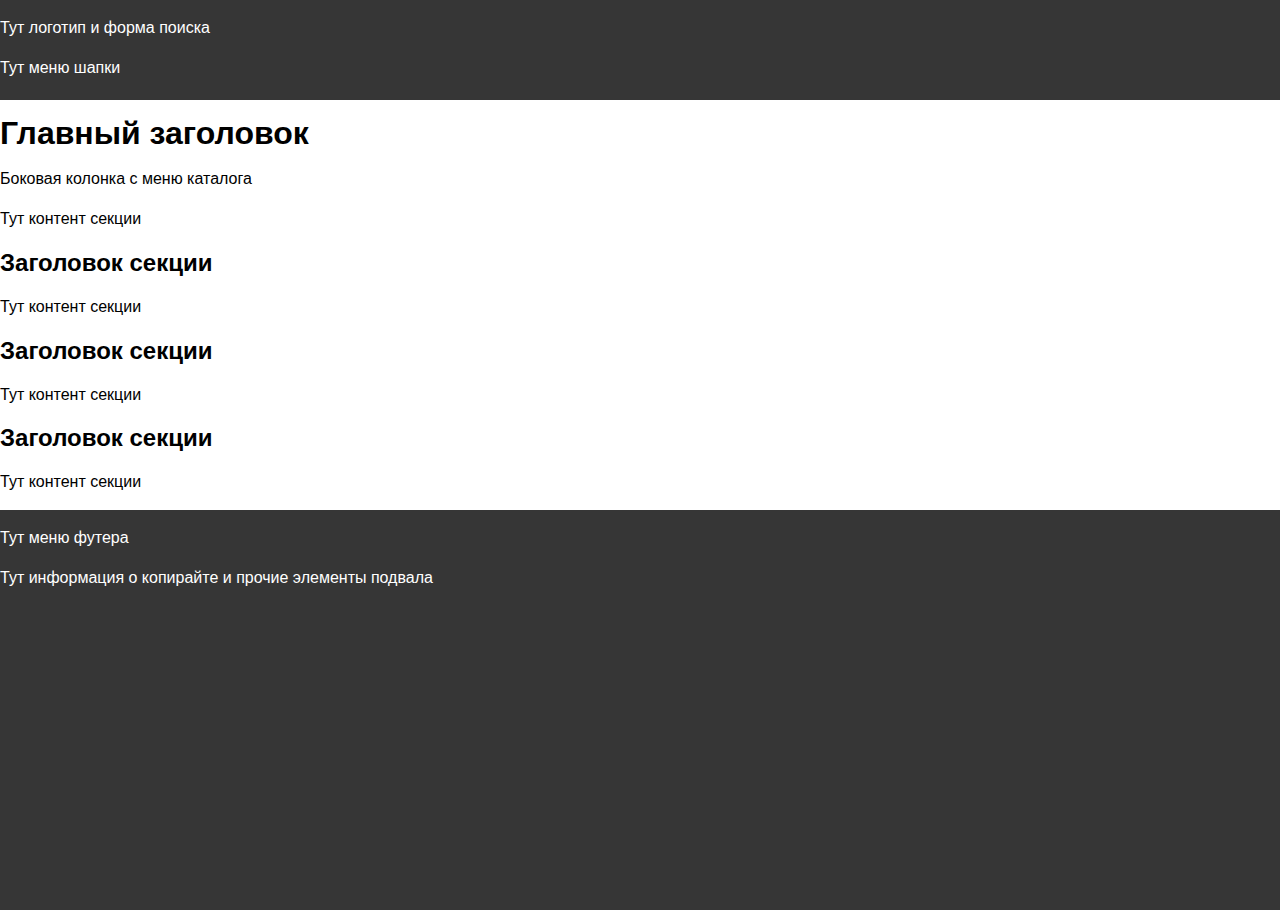
==== catalog.html @ 26207f76 "header 1" ====
﻿<!DOCTYPE html>
<html lang="ru">
    <head>
        <meta charset="utf-8">
        
        <title>Главная страница проекта</title>
        
        <link href="css/style.css" rel="stylesheet">
        
        <script src="js/jquery-3.6.0.min.js"></script>
        
        <script src="js/main.js"></script>
    </head>

    <body>
        <header>
            <p>Тут логотип и форма поиска</p>
            
            <nav>
                <p>Тут меню шапки</p>
            </nav>
        </header>
        
        <main>
            <h1>Главный заголовок</h1>
            
            <aside>
                <nav>
                    <p>Боковая колонка с меню каталога</p>
                </nav>
            </aside>
            
            <article>
                <section>
                    <p>Тут контент секции</p>
                </section>
                
                <section>
                    <h2>Заголовок секции</h2>
                    
                    <p>Тут контент секции</p>
                </section>
                
                <section>
                    <h2>Заголовок секции</h2>
                    
                    <p>Тут контент секции</p>
                </section>
                
                <section>
                    <h2>Заголовок секции</h2>
                    
                    <p>Тут контент секции</p>
                </section>
            </article>
        </main>
        
        <footer>
            <nav>
                <p>Тут меню футера</p>
            </nav>
            
            <p>Тут информация о копирайте и прочие элементы подвала</p>
        </footer>
    </body>
</html>
---- css/style.css ----
﻿html {
	height: 100%;
}
body {
	margin: 0;
	min-height: 100%;
	display: flex;
	flex-direction: column;
	font: normal 16px/24px Arial;
}
a {
	text-decoration: none;
}
a:hover {
	text-decoration: underline;
}
.container {
	width: 1400px;
	margin: 0 auto;
}
header {
	height: 100px;
	flex: none;
	background: #363636;
	color: #fff;
}
footer {
	height: 400px;
	flex: 0 0 auto;
	background: #363636;
	color: #fff;
}
main {
	flex: 1 0 auto;
	position: relative;
}
/* header */
header .container {
	display: flex;
	height: 100%;
	align-items: center;
	gap: 24px;
}
.logo {
	display: block;
	flex: none;
	width: 64px;
	height: 64px;
	background: url('../images/octocat_github.png') left top no-repeat;
	background-size: cover;
}
.headerlink {
	display: block;
	flex: none;
	width: 24px;
	height: 31px;
}
.catmenu {
	background: #ed7127;
	height: 24px;
	padding: 16px 16px 16px 56px ;
	position: relative;
	flex: none;
	text-transform: uppercase;
	font-size: 25px;
	border-radius: 4px;
}
.searchline {
	flex: 1 1 auto;
	background: #fff;
	padding: 16px;
	height: 24px;
	border-radius: 4px;
}
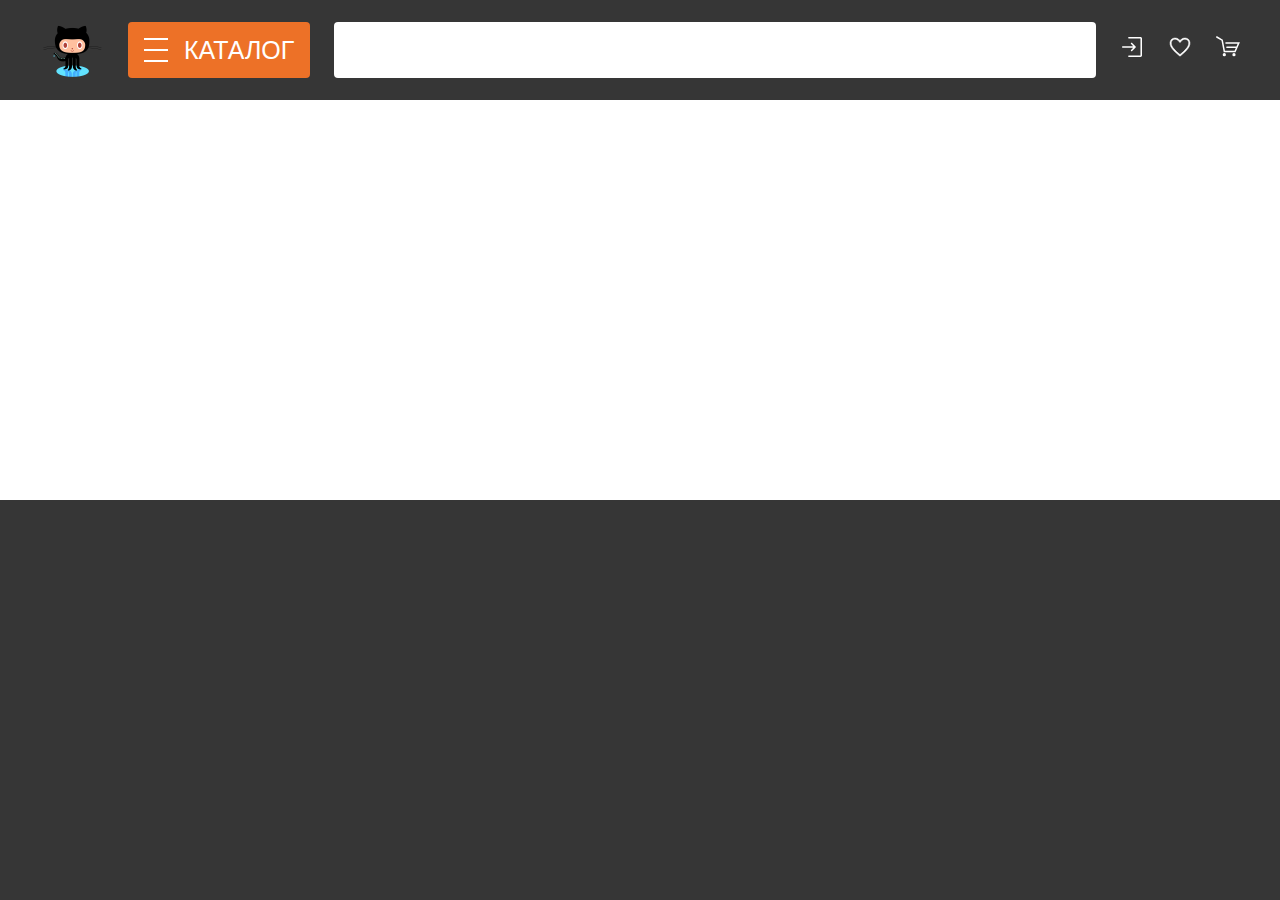
==== commit c8e69548: "header 2" ====
--- a/catalog.html
+++ b/catalog.html
@@ -7,6 +7,10 @@
         
         <link href="css/style.css" rel="stylesheet">
         
+        <link href="css/animations.css" rel="stylesheet">
+        
+        <link href="css/adaptive.css" rel="stylesheet">
+        
         <script src="js/jquery-3.6.0.min.js"></script>
         
         <script src="js/main.js"></script>
@@ -14,53 +18,57 @@
 
     <body>
         <header>
-            <p>Тут логотип и форма поиска</p>
-            
-            <nav>
-                <p>Тут меню шапки</p>
-            </nav>
+            <div class="container">
+                <a href="/" class="logo"></a>
+                
+                <div class="catmenu">Каталог</div>
+                
+                <div class="searchline"></div>
+                
+                <a href="#" class="headerlink" title="Войти"></a>
+                
+                <a href="#" class="headerlink" title="Избранное"></a>
+                
+                <a href="order.html" class="headerlink" title="Корзина"></a>
+            </div>
         </header>
         
         <main>
-            <h1>Главный заголовок</h1>
+            <section>
+                <div class="container">
+                    
+                </div>
+            </section>
             
-            <aside>
-                <nav>
-                    <p>Боковая колонка с меню каталога</p>
-                </nav>
-            </aside>
+            <section>
+                <div class="container">
+                    
+                </div>
+            </section>
             
-            <article>
-                <section>
-                    <p>Тут контент секции</p>
-                </section>
-                
-                <section>
-                    <h2>Заголовок секции</h2>
+            <section>
+                <div class="container">
                     
-                    <p>Тут контент секции</p>
-                </section>
-                
-                <section>
-                    <h2>Заголовок секции</h2>
+                </div>
+            </section>
+            
+            <section>
+                <div class="container">
                     
-                    <p>Тут контент секции</p>
-                </section>
-                
-                <section>
-                    <h2>Заголовок секции</h2>
+                </div>
+            </section>
+            
+            <section>
+                <div class="container">
                     
-                    <p>Тут контент секции</p>
-                </section>
-            </article>
+                </div>
+            </section>
         </main>
         
         <footer>
-            <nav>
-                <p>Тут меню футера</p>
-            </nav>
-            
-            <p>Тут информация о копирайте и прочие элементы подвала</p>
+            <div class="container">
+                
+            </div>
         </footer>
     </body>
 </html>--- a/css/style.css
+++ b/css/style.css
@@ -54,6 +54,22 @@
 	flex: none;
 	width: 24px;
 	height: 31px;
+	background: url('../images/enter.svg') left top no-repeat;
+}
+.headerlink:nth-child(5) {
+	background-image: url('../images/heart.svg');
+}
+.headerlink:last-child {
+	background-image: url('../images/basket.svg');
+}
+.headerlink:hover {
+	background-image: url('../images/enter_hover.svg');
+}
+.headerlink:nth-child(5):hover {
+	background-image: url('../images/heart_hover.svg');
+}
+.headerlink:last-child:hover {
+	background-image: url('../images/basket_hover.svg');
 }
 .catmenu {
 	background: #ed7127;
--- a/css/animations.css
+++ b/css/animations.css
@@ -0,0 +1,33 @@
+﻿.catmenu:before,
+.catmenu:after {
+	content: '';
+	display: block;
+	position: absolute;
+	left: 16px;
+	border-bottom: 2px solid #fff;
+	height: 9px;
+	width: 24px;
+}
+.catmenu:before {
+	top: 16px;
+	border-top: 2px solid #fff;
+	transform-origin: left top;
+	transition: border-bottom-color 1.5s step-end, transform 1.5s ease, width 1.5s ease;
+}
+.catmenu:after {
+	bottom: 16px;
+	transform-origin: left bottom;
+	transition: all 1.5s ease;
+}
+.open.catmenu:before,
+.open.catmenu:after {
+	width: 31px;
+}
+.open.catmenu:before {
+	border-bottom-color: transparent;
+	transform: rotate(45deg);
+	transition: border-bottom-color 1.5s step-start, transform 1.5s ease, width 1.5s ease;
+}
+.open.catmenu:after {
+	transform: rotate(-45deg);
+}--- a/css/adaptive.css
+++ b/css/adaptive.css
@@ -0,0 +1,10 @@
+﻿@media screen and (max-width: 1450px) {
+	.container {
+		width: 1200px;
+	}
+}
+@media screen and (max-width: 1250px) {
+	.container {
+		width: 1000px;
+	}
+}
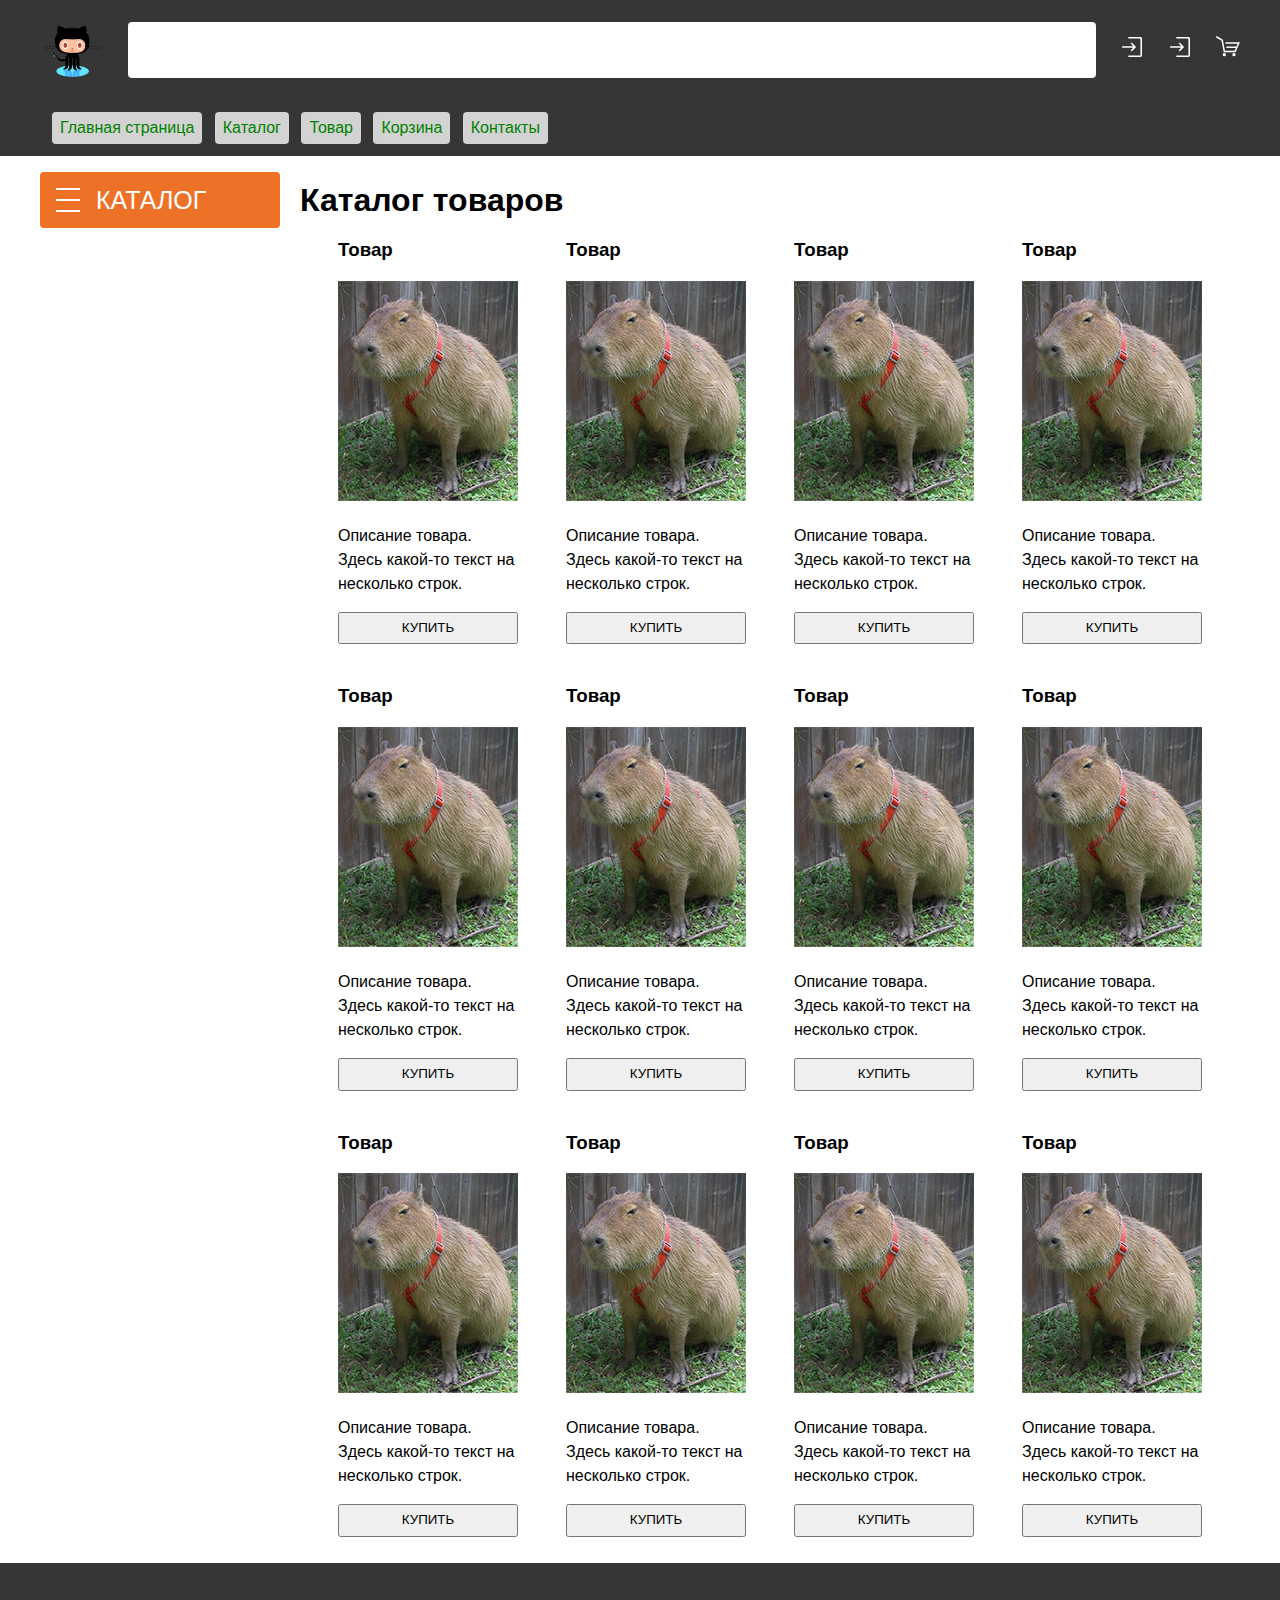
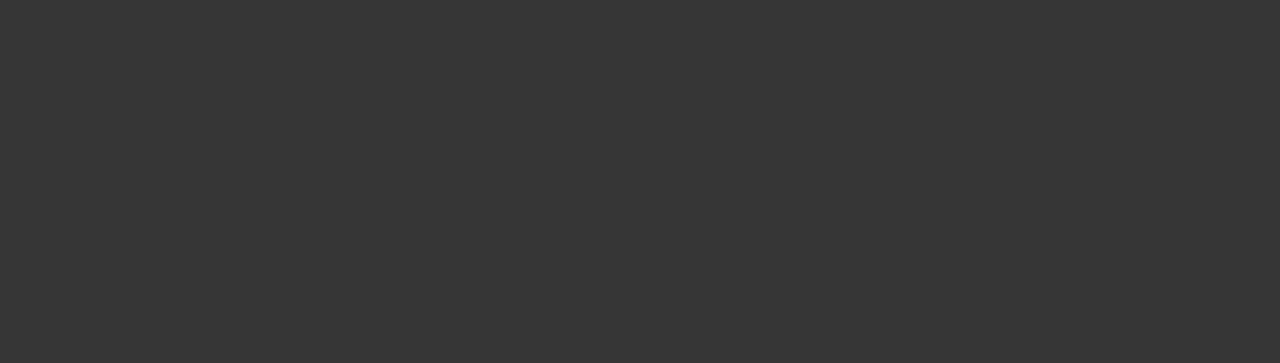
==== commit e0536a93: "catmenu 1" ====
--- a/catalog.html
+++ b/catalog.html
@@ -18,49 +18,194 @@
 
     <body>
         <header>
-            <div class="container">
-                <a href="/" class="logo"></a>
-                
-                <div class="catmenu">Каталог</div>
-                
-                <div class="searchline"></div>
-                
-                <a href="#" class="headerlink" title="Войти"></a>
-                
-                <a href="#" class="headerlink" title="Избранное"></a>
-                
-                <a href="order.html" class="headerlink" title="Корзина"></a>
-            </div>
-        </header>
-        
-        <main>
-            <section>
+            <section class="mainheader">
                 <div class="container">
-                    
+                    <a href="/" class="logo"></a>
+                    
+                    <div class="searchline"></div>
+                    
+                    <a href="#" class="headerlink" title="Войти"></a>
+                    
+                    <a href="#" class="headerlink" title="Избранное"></a>
+                    
+                    <a href="order.html" class="headerlink" title="Корзина"></a>
                 </div>
             </section>
             
             <section>
                 <div class="container">
-                    
+                    <nav class="topmenu">
+                        <a href="index.html">Главная страница</a>
+                        
+                        <a href="catalog.html">Каталог</a>
+                        
+                        <a href="item.html">Товар</a>
+                        
+                        <a href="order.html">Корзина</a>
+                        
+                        <a href="contacts.html">Контакты</a>
+                    </nav>
                 </div>
             </section>
-            
-            <section>
+        </header>
+        
+        <main>
+            <section class="catalog">
                 <div class="container">
-                    
-                </div>
-            </section>
-            
-            <section>
-                <div class="container">
-                    
-                </div>
-            </section>
-            
-            <section>
-                <div class="container">
-                    
+                    <aside>
+                        <div class="catmenu">Каталог</div>
+                        <div class="accordeon" style="display: none">
+                            <div class="level1">
+                                <span class="menupoint">menupoint 1</span>
+                                
+                                <div class="level2">
+                                    <span class="menupoint">menupoint 2</span>
+                                </div>
+                                
+                                <div class="level2">
+                                    <span class="menupoint">menupoint 2</span>
+                                    
+                                    <div class="level3">
+                                        <span class="menupoint">menupoint 3</span>
+                                    </div>
+                                    
+                                    <div class="level3">
+                                        <span class="menupoint">menupoint 3</span>
+                                    </div>
+                                    
+                                    <div class="level3">
+                                        <span class="menupoint">menupoint 3</span>
+                                    </div>
+                                </div>
+                                
+                                <div class="level2">
+                                    <span class="menupoint">menupoint 2</span>
+                                </div>
+                                
+                                <div class="level2">
+                                    <span class="menupoint">menupoint 2</span>
+                                </div>
+                            </div>
+                            
+                            <div class="level1">
+                                <span class="menupoint">menupoint 1</span>
+                            </div>
+                            
+                            <div class="level1">
+                                <span class="menupoint">menupoint 1</span>
+                                
+                                <div class="level2">
+                                    <span class="menupoint">menupoint 2</span>
+                                </div>
+                                
+                                <div class="level2">
+                                    <span class="menupoint">menupoint 2</span>
+                                </div>
+                            </div>
+                            
+                            <div class="level1">
+                                <span class="menupoint">menupoint 1</span>
+                            </div>
+                            
+                            <div class="level1">
+                                <span class="menupoint">menupoint 1</span>
+                            </div>
+                            
+                            <div class="level1">
+                                <span class="menupoint">menupoint 1</span>
+                            </div>
+                        </div>
+                    </aside>
+                    
+                    <article>
+                        <h1>Каталог товаров</h1>
+                        
+                        <div class="item-desk">
+                            <div class="item">
+                                <h3>Товар</h3>
+                                <img src="images/zver.png" alt="картинка товара">
+                                <p>Описание товара. Здесь какой-то текст на несколько строк.</p>
+                                <button type="button">Купить</button>
+                            </div>
+                            
+                            <div class="item">
+                                <h3>Товар</h3>
+                                <img src="images/zver.png" alt="картинка товара">
+                                <p>Описание товара. Здесь какой-то текст на несколько строк.</p>
+                                <button type="button">Купить</button>
+                            </div>
+                            
+                            <div class="item">
+                                <h3>Товар</h3>
+                                <img src="images/zver.png" alt="картинка товара">
+                                <p>Описание товара. Здесь какой-то текст на несколько строк.</p>
+                                <button type="button">Купить</button>
+                            </div>
+                            
+                            <div class="item">
+                                <h3>Товар</h3>
+                                <img src="images/zver.png" alt="картинка товара">
+                                <p>Описание товара. Здесь какой-то текст на несколько строк.</p>
+                                <button type="button">Купить</button>
+                            </div>
+                            
+                            <div class="item">
+                                <h3>Товар</h3>
+                                <img src="images/zver.png" alt="картинка товара">
+                                <p>Описание товара. Здесь какой-то текст на несколько строк.</p>
+                                <button type="button">Купить</button>
+                            </div>
+                            
+                            <div class="item">
+                                <h3>Товар</h3>
+                                <img src="images/zver.png" alt="картинка товара">
+                                <p>Описание товара. Здесь какой-то текст на несколько строк.</p>
+                                <button type="button">Купить</button>
+                            </div>
+                            
+                            <div class="item">
+                                <h3>Товар</h3>
+                                <img src="images/zver.png" alt="картинка товара">
+                                <p>Описание товара. Здесь какой-то текст на несколько строк.</p>
+                                <button type="button">Купить</button>
+                            </div>
+                            
+                            <div class="item">
+                                <h3>Товар</h3>
+                                <img src="images/zver.png" alt="картинка товара">
+                                <p>Описание товара. Здесь какой-то текст на несколько строк.</p>
+                                <button type="button">Купить</button>
+                            </div>
+                            
+                            <div class="item">
+                                <h3>Товар</h3>
+                                <img src="images/zver.png" alt="картинка товара">
+                                <p>Описание товара. Здесь какой-то текст на несколько строк.</p>
+                                <button type="button">Купить</button>
+                            </div>
+                            
+                            <div class="item">
+                                <h3>Товар</h3>
+                                <img src="images/zver.png" alt="картинка товара">
+                                <p>Описание товара. Здесь какой-то текст на несколько строк.</p>
+                                <button type="button">Купить</button>
+                            </div>
+                            
+                            <div class="item">
+                                <h3>Товар</h3>
+                                <img src="images/zver.png" alt="картинка товара">
+                                <p>Описание товара. Здесь какой-то текст на несколько строк.</p>
+                                <button type="button">Купить</button>
+                            </div>
+                            
+                            <div class="item">
+                                <h3>Товар</h3>
+                                <img src="images/zver.png" alt="картинка товара">
+                                <p>Описание товара. Здесь какой-то текст на несколько строк.</p>
+                                <button type="button">Купить</button>
+                            </div>
+                        </div>
+                    </article>
                 </div>
             </section>
         </main>
--- a/css/style.css
+++ b/css/style.css
@@ -1,5 +1,6 @@
 ﻿html {
 	height: 100%;
+	min-width: 320px;
 }
 body {
 	margin: 0;
@@ -19,7 +20,6 @@
 	margin: 0 auto;
 }
 header {
-	height: 100px;
 	flex: none;
 	background: #363636;
 	color: #fff;
@@ -35,9 +35,9 @@
 	position: relative;
 }
 /* header */
-header .container {
+.mainheader .container {
 	display: flex;
-	height: 100%;
+	height: 100px;
 	align-items: center;
 	gap: 24px;
 }
@@ -71,20 +71,174 @@
 .headerlink:last-child:hover {
 	background-image: url('../images/basket_hover.svg');
 }
-.catmenu {
-	background: #ed7127;
-	height: 24px;
-	padding: 16px 16px 16px 56px ;
-	position: relative;
-	flex: none;
-	text-transform: uppercase;
-	font-size: 25px;
-	border-radius: 4px;
-}
 .searchline {
 	flex: 1 1 auto;
 	background: #fff;
 	padding: 16px;
 	height: 24px;
 	border-radius: 4px;
-}+}
+/* topmenu */
+.topmenu {
+	padding: 12px;
+}
+.topmenu a {
+	display: inline-block;
+	margin-right: 8px;
+	border-radius: 4px;
+	background: lightgrey;
+	padding: 4px 8px;
+	color: green;
+}
+/* actions */
+.actionband {
+	background: #ff2780;
+	color: #fff;
+	text-transform: uppercase;
+}
+.actionband .container {
+	display: flex;
+	padding: 16px;
+	align-items: center;
+	justify-content: center;
+}
+.discount,
+.retaimer,
+.sept,
+.num {
+	font: bold 40px/1 Arial;
+}
+.toptext,
+.subnum {
+	font: normal 12px/24px Arial;
+}
+.retaimer {
+	border-left: 1px solid #fff;
+	padding: 24px 0 0 24px;
+	margin-left: 24px;
+	position: relative;
+	text-align: center;
+}
+.toptext {
+	position: absolute;
+	top: 0;
+	left: 24px;
+	right: 0;
+}
+.sept,
+.num {
+	display: inline-block;
+	vertical-align: top;
+}
+.sept {
+	padding: 12px 0;
+}
+.num {
+	padding-bottom: 24px;
+	position: relative;
+	min-width: 50px;
+}
+.subnum {
+	position: absolute;
+	bottom: 0;
+	left: 0;
+	right: 0;
+}
+/* slider */
+.slider .container,
+.slider_desk,
+.slider_block {
+	width: 417px;
+	height: 570px;
+}
+.slider .container {
+	padding: 16px 78px;
+	position: relative;
+}
+.slider_desk {
+	overflow: hidden;
+	position: relative;
+	background: #fff;
+}
+.slider_block {
+	position: absolute;
+	left: 0;
+	top: 0;
+	z-index: -1;
+}
+.slider_block.curr {
+	z-index: 1;
+}
+.slider button {
+	position: absolute;
+	background: green;
+	color: white;
+	border: none;
+	border-radius: 4px;
+	font-size: 32px;
+	line-height: 46px;
+	height: 46px;
+	width: 46px;
+	top: calc(50% - 23px);
+	cursor: pointer;
+}
+.slider .to_left {
+	left: 16px;
+}
+.slider .to_right {
+	right: 16px;
+}
+/* catalog */
+.catalog .container {
+	padding: 16px 0;
+	overflow: hidden;
+}
+.catalog aside {
+	width: 240px;
+	float: left;
+}
+.catalog aside + article {
+	margin-left: 260px;
+}
+.catalog h1 {
+	margin: 16px 0;
+}
+.catmenu {
+	background: #ed7127;
+	height: 24px;
+	padding: 16px 16px 16px 56px ;
+	position: relative;
+	text-transform: uppercase;
+	font-size: 25px;
+	border-radius: 4px;
+	color: white;
+}
+.accordeon {
+	background: #7f7;
+	margin: 16px 0 0;
+	border-radius: 4px;
+}
+.accordeon .level2 {
+	height: 0;
+	overflow: hidden;
+}
+.item-desk {
+	display: grid;
+	grid-template-columns: repeat(5, 200px);
+	grid-template-rows: auto;
+	justify-content: space-evenly;
+	row-gap: 20px;
+}
+.item {
+	width: 180px;
+	padding: 10px;
+}
+.item h3 {
+	margin-top: 0;
+}
+.item button {
+	width: 100%;
+	line-height: 2;
+	text-transform: uppercase;
+	cursor: pointer;
+}
--- a/css/adaptive.css
+++ b/css/adaptive.css
@@ -1,10 +1,50 @@
 ﻿@media screen and (max-width: 1450px) {
 	.container {
 		width: 1200px;
+	}
+	.item-desk {
+		grid-template-columns: repeat(4, 200px);
 	}
 }
 @media screen and (max-width: 1250px) {
 	.container {
 		width: 1000px;
 	}
+	.item-desk {
+		grid-template-columns: repeat(3, 200px);
+	}
 }
+@media screen and (max-width: 1050px) {
+	.container {
+		width: 800px;
+	}
+	.catalog aside {
+		width: 140px;
+	}
+	.catalog aside + article {
+		margin-left: 160px;
+	}
+	.catmenu {
+		font-size: 16px;
+	}
+}
+@media screen and (max-width: 850px) {
+	.container {
+		width: 650px;
+	}
+	.catalog aside {
+		position: relative;
+	}
+	.catalog aside + article {
+		margin-left: 0;
+	}
+	.catalog h1 {
+		margin-left: 160px;
+	}
+	.accordeon {
+		position: absolute;
+		left: 0;
+		top: 72px;
+		width: 140px;
+	}
+}
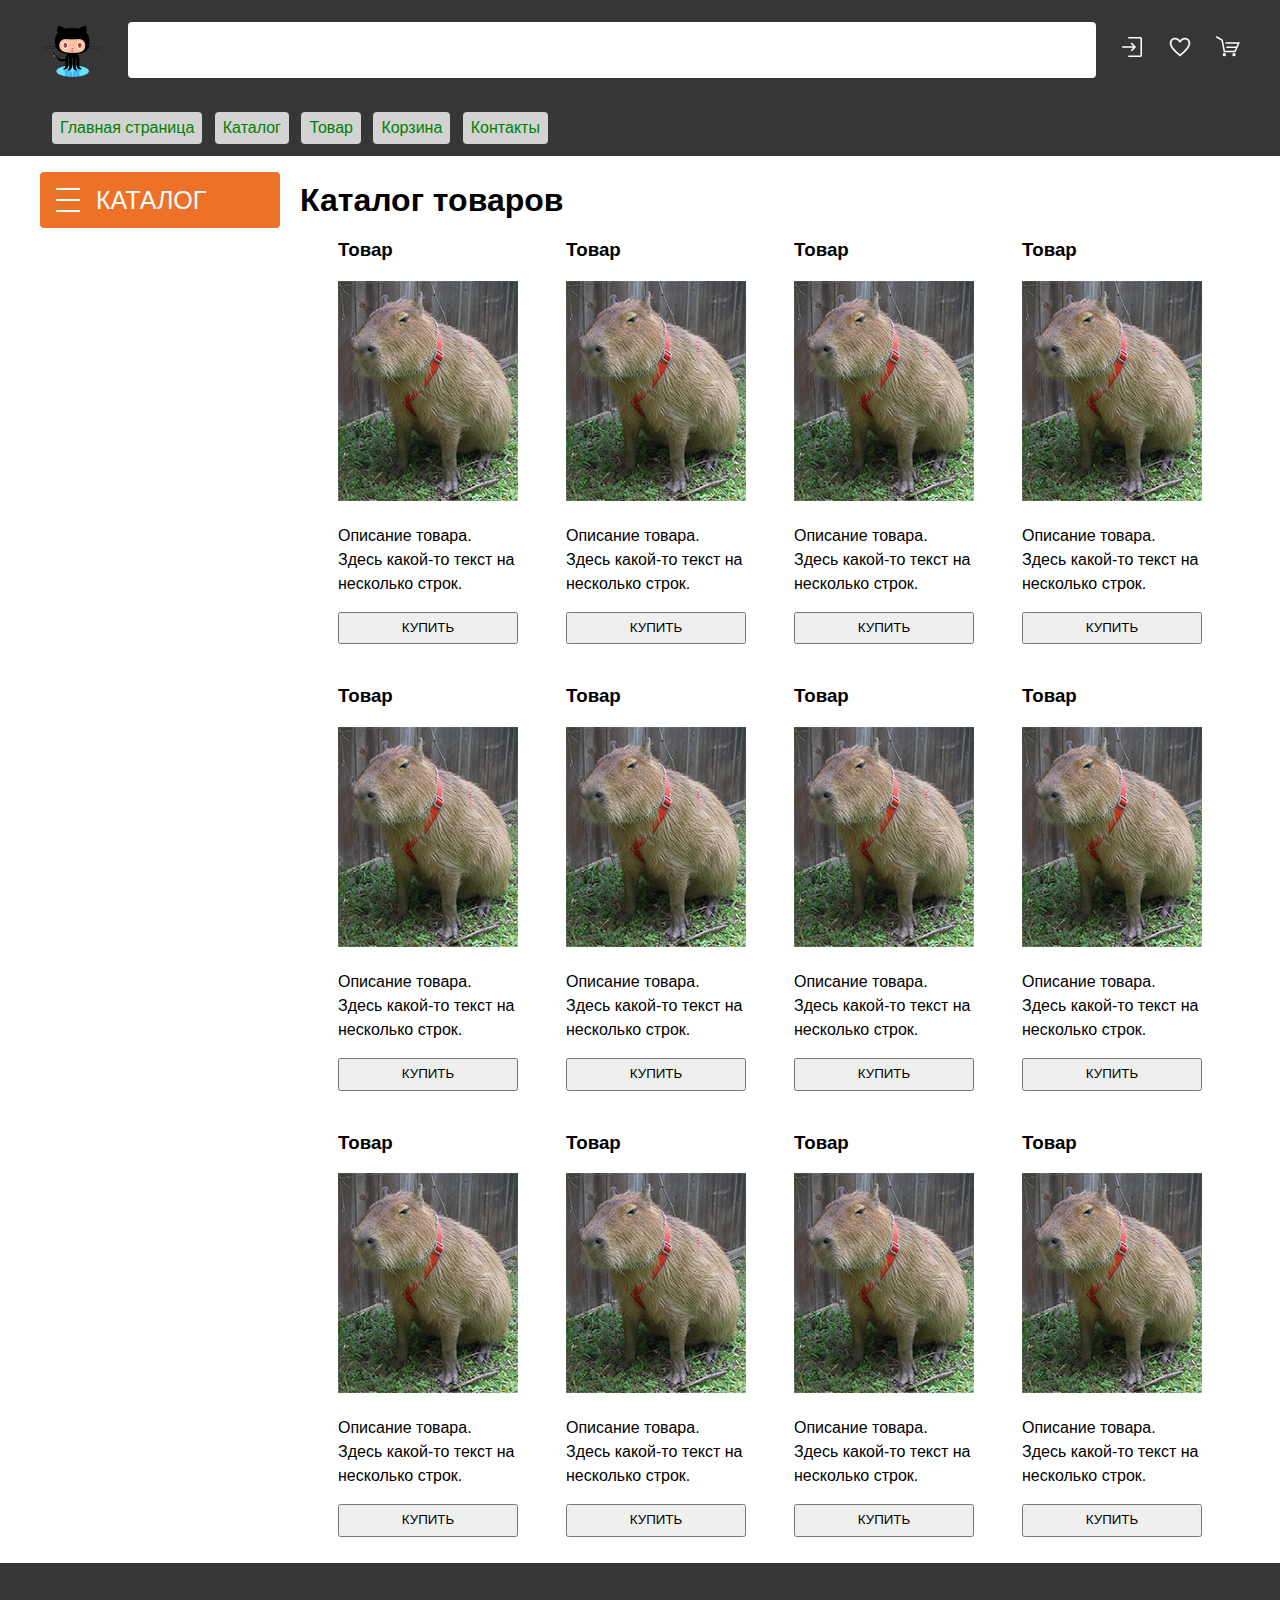
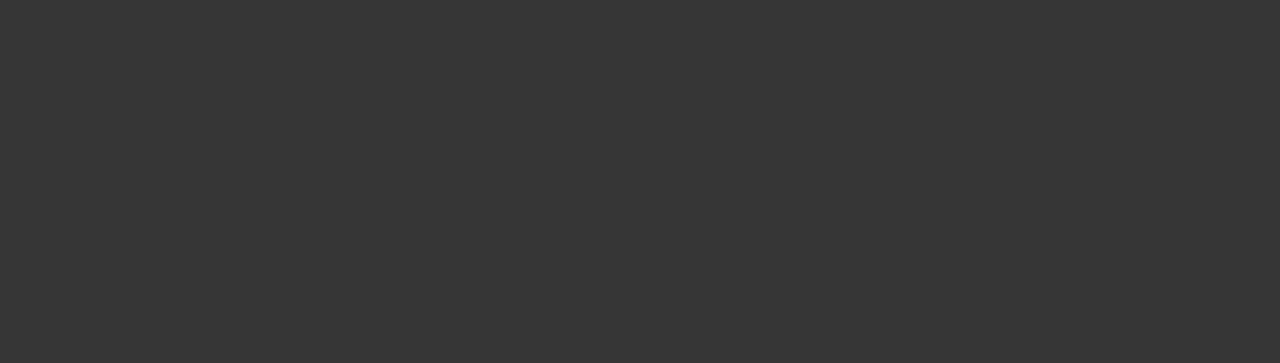
==== commit 9749fb3f: "catmenu 2" ====
--- a/catalog.html
+++ b/catalog.html
@@ -3,7 +3,7 @@
     <head>
         <meta charset="utf-8">
         
-        <title>Главная страница проекта</title>
+        <title>Каталог</title>
         
         <link href="css/style.css" rel="stylesheet">
         
@@ -20,7 +20,7 @@
         <header>
             <section class="mainheader">
                 <div class="container">
-                    <a href="/" class="logo"></a>
+                    <a href="index.html" class="logo"></a>
                     
                     <div class="searchline"></div>
                     
@@ -54,65 +54,73 @@
                 <div class="container">
                     <aside>
                         <div class="catmenu">Каталог</div>
-                        <div class="accordeon" style="display: none">
-                            <div class="level1">
-                                <span class="menupoint">menupoint 1</span>
-                                
-                                <div class="level2">
-                                    <span class="menupoint">menupoint 2</span>
-                                </div>
-                                
-                                <div class="level2">
-                                    <span class="menupoint">menupoint 2</span>
+                        <div class="accordeon">
+                            <div class="level1">
+                                <a href="#" class="menupoint">menupoint 1</a>
+                                
+                                <div class="level2">
+                                    <a href="#" class="menupoint">menupoint 2</a>
+                                </div>
+                                
+                                <div class="level2">
+                                    <a href="#" class="menupoint">menupoint 2</a>
                                     
                                     <div class="level3">
-                                        <span class="menupoint">menupoint 3</span>
+                                        <a href="#" class="menupoint">menupoint 3</a>
                                     </div>
                                     
                                     <div class="level3">
-                                        <span class="menupoint">menupoint 3</span>
+                                        <a href="#" class="menupoint">menupoint 3</a>
                                     </div>
                                     
                                     <div class="level3">
-                                        <span class="menupoint">menupoint 3</span>
+                                        <a href="#" class="menupoint">menupoint 3</a>
                                     </div>
                                 </div>
                                 
                                 <div class="level2">
-                                    <span class="menupoint">menupoint 2</span>
-                                </div>
-                                
-                                <div class="level2">
-                                    <span class="menupoint">menupoint 2</span>
-                                </div>
-                            </div>
-                            
-                            <div class="level1">
-                                <span class="menupoint">menupoint 1</span>
-                            </div>
-                            
-                            <div class="level1">
-                                <span class="menupoint">menupoint 1</span>
-                                
-                                <div class="level2">
-                                    <span class="menupoint">menupoint 2</span>
-                                </div>
-                                
-                                <div class="level2">
-                                    <span class="menupoint">menupoint 2</span>
-                                </div>
-                            </div>
-                            
-                            <div class="level1">
-                                <span class="menupoint">menupoint 1</span>
-                            </div>
-                            
-                            <div class="level1">
-                                <span class="menupoint">menupoint 1</span>
-                            </div>
-                            
-                            <div class="level1">
-                                <span class="menupoint">menupoint 1</span>
+                                    <a href="#" class="menupoint">menupoint 2</a>
+                                </div>
+                                
+                                <div class="level2">
+                                    <a href="#" class="menupoint">menupoint 2</a>
+                                </div>
+                            </div>
+                            
+                            <div class="level1">
+                                <a href="#" class="menupoint">menupoint 1</a>
+                            </div>
+                            
+                            <div class="level1">
+                                <a href="#" class="menupoint">menupoint 1</a>
+                                
+                                <div class="level2">
+                                    <a href="#" class="menupoint">menupoint 2</a>
+                                </div>
+                                
+                                <div class="level2">
+                                    <a href="#" class="menupoint">menupoint 2</a>
+                                </div>
+                            </div>
+                            
+                            <div class="level1">
+                                <a href="#" class="menupoint">menupoint 1</a>
+                                
+                                <div class="level2">
+                                    <a href="#" class="menupoint">menupoint 2</a>
+                                </div>
+                                
+                                <div class="level2">
+                                    <a href="#" class="menupoint">menupoint 2</a>
+                                </div>
+                            </div>
+                            
+                            <div class="level1">
+                                <a href="#" class="menupoint">menupoint 1</a>
+                            </div>
+                            
+                            <div class="level1">
+                                <a href="#" class="menupoint">menupoint 1</a>
                             </div>
                         </div>
                     </aside>
--- a/css/style.css
+++ b/css/style.css
@@ -56,7 +56,7 @@
 	height: 31px;
 	background: url('../images/enter.svg') left top no-repeat;
 }
-.headerlink:nth-child(5) {
+.headerlink:nth-child(4) {
 	background-image: url('../images/heart.svg');
 }
 .headerlink:last-child {
@@ -65,7 +65,7 @@
 .headerlink:hover {
 	background-image: url('../images/enter_hover.svg');
 }
-.headerlink:nth-child(5):hover {
+.headerlink:nth-child(4):hover {
 	background-image: url('../images/heart_hover.svg');
 }
 .headerlink:last-child:hover {
@@ -218,10 +218,27 @@
 	margin: 16px 0 0;
 	border-radius: 4px;
 }
+.menupoint {
+	display: block;
+	padding: 4px 12px;
+}
+.accordeon .level1 {
+	font-weight: bold;
+}
 .accordeon .level2 {
-	height: 0;
+	font-style: italic;
+	font-weight: normal;
+}
+.accordeon .level3 {
+	font-style: normal;
+}
+.accordeon .level1,
+.accordeon .level2,
+.accordeon .level3 {
 	overflow: hidden;
 }
+
+
 .item-desk {
 	display: grid;
 	grid-template-columns: repeat(5, 200px);
